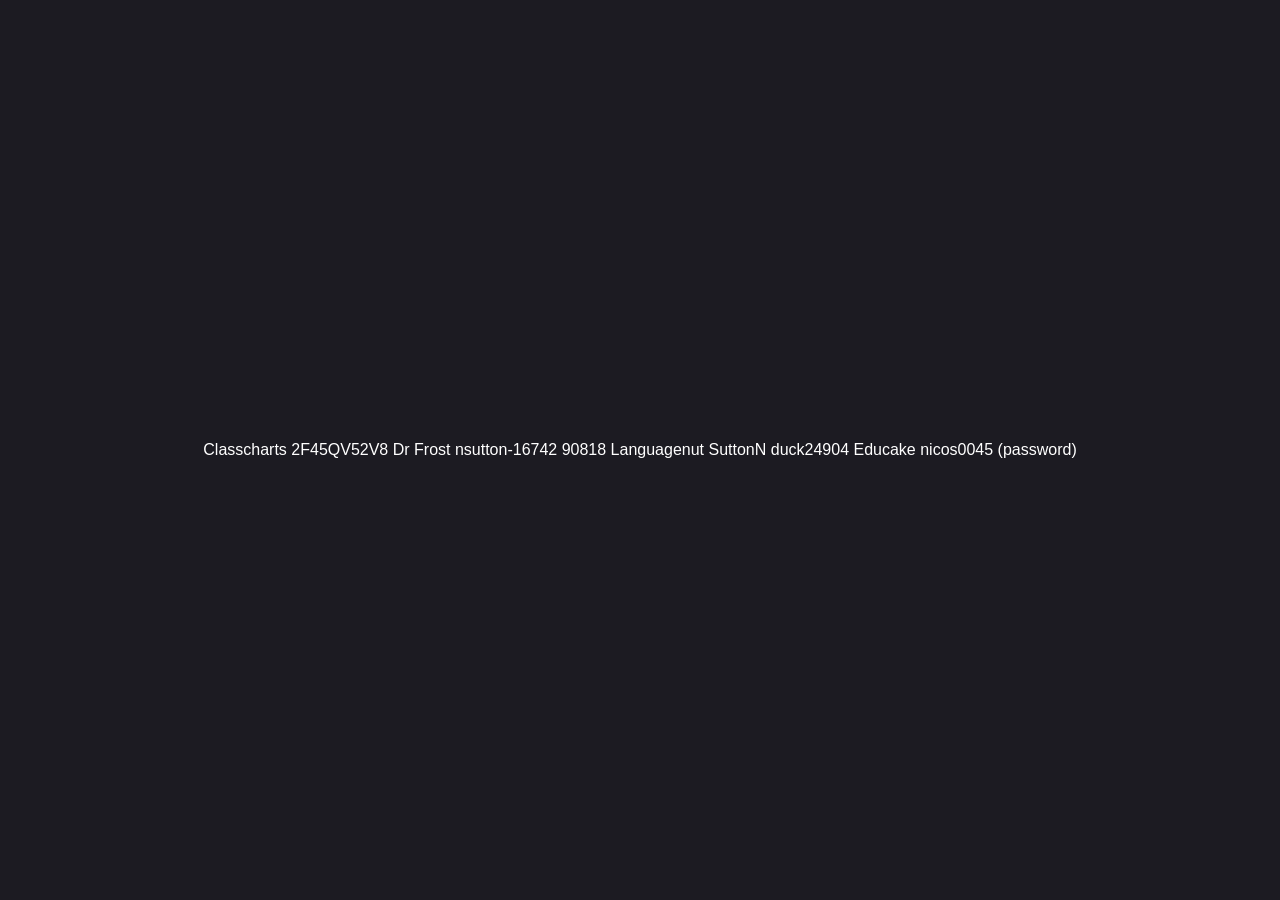
==== logins.html @ 06d31de3 "Create logins.html" ====
<html lang="en">
<head>
    <meta charset="UTF-8">
    <title></title>
    <style>
        body {
            margin: 0;
            height: 100vh;
            display: flex;
            justify-content: center;
            align-items: center;
            background-color: #1c1b22;
            color: white;
            font-family: Arial, sans-serif;
        }
    </style>
</head>
<body>
    <div contenteditable="true">
        Classcharts
        2F45QV52V8

        Dr Frost
        nsutton-16742
        90818

        Languagenut
        SuttonN
        duck24904

        Educake
        nicos0045
        (password)
    </div>
</body>
</html>
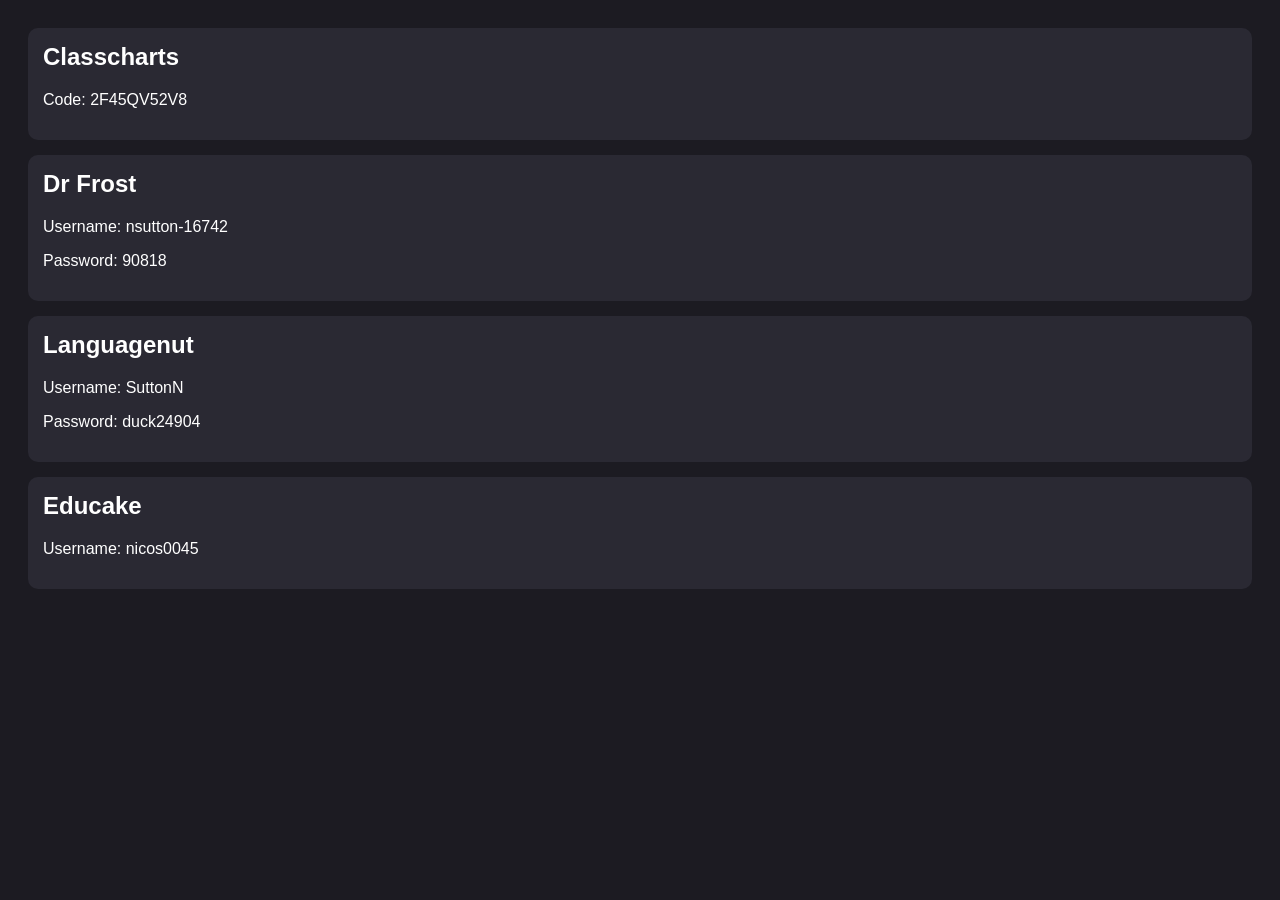
==== commit 6db62c95: "Update logins.html" ====
--- a/logins.html
+++ b/logins.html
@@ -1,36 +1,49 @@
+<!DOCTYPE html>
 <html lang="en">
 <head>
     <meta charset="UTF-8">
-    <title></title>
+    <title>Logins</title>
     <style>
         body {
-            margin: 0;
-            height: 100vh;
-            display: flex;
-            justify-content: center;
-            align-items: center;
             background-color: #1c1b22;
             color: white;
             font-family: Arial, sans-serif;
+            padding: 20px;
+        }
+        .card {
+            background: #2a2933;
+            padding: 15px;
+            margin-bottom: 15px;
+            border-radius: 10px;
+        }
+        h2 {
+            margin-top: 0;
         }
     </style>
 </head>
 <body>
-    <div contenteditable="true">
-        Classcharts
-        2F45QV52V8
 
-        Dr Frost
-        nsutton-16742
-        90818
+    <div class="card">
+        <h2>Classcharts</h2>
+        <p>Code: 2F45QV52V8</p>
+    </div>
 
-        Languagenut
-        SuttonN
-        duck24904
+    <div class="card">
+        <h2>Dr Frost</h2>
+        <p>Username: nsutton-16742</p>
+        <p>Password: 90818</p>
+    </div>
 
-        Educake
-        nicos0045
-        (password)
+      <div class="card">
+        <h2>Languagenut</h2>
+        <p>Username: SuttonN</p>
+        <p>Password: duck24904</p>
     </div>
+
+      <div class="card">
+        <h2>Educake</h2>
+        <p>Username: nicos0045</p>
+    </div>
+
 </body>
 </html>
